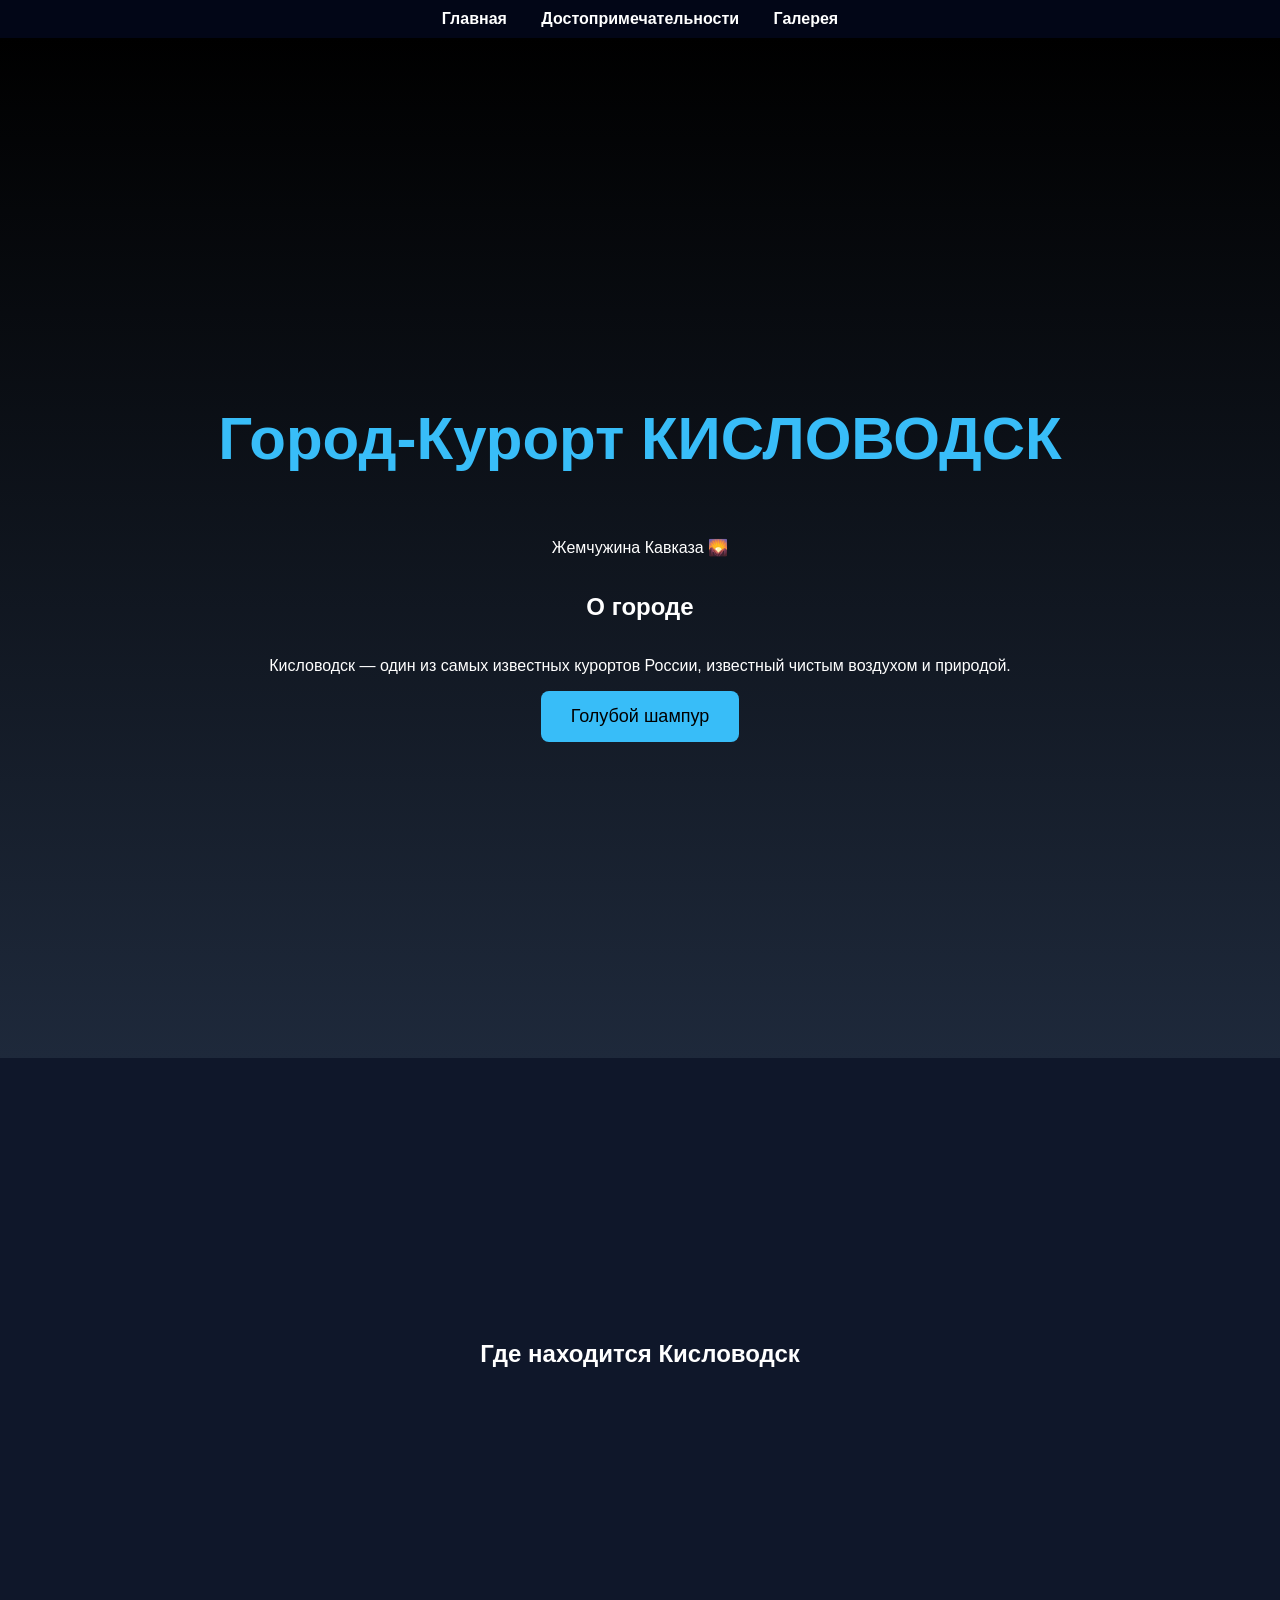
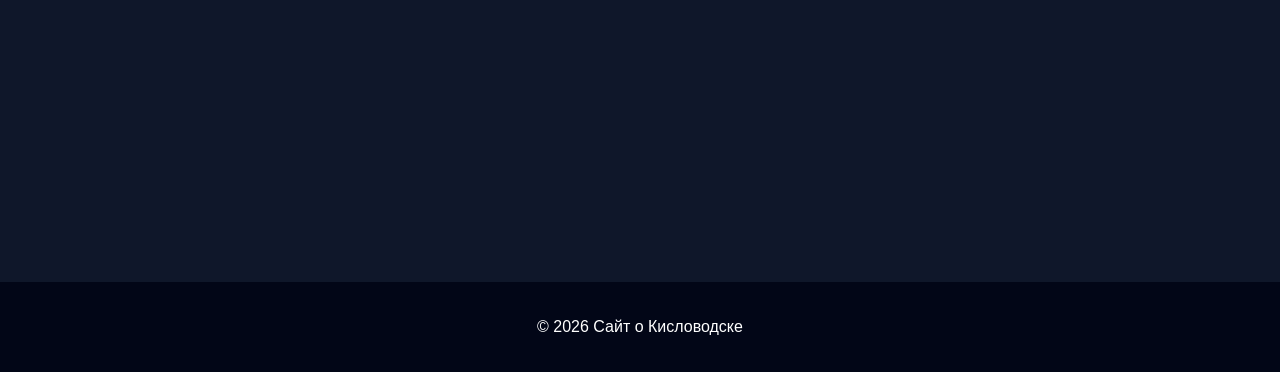
==== index.html @ 1b57e7a3 "Add files via upload" ====
<!DOCTYPE html>
<html lang="ru">
<head>
    <meta charset="UTF-8">
    <title>Кисловодск - Главная</title>
    <link rel="stylesheet" href="style.css">
</head>
<body>

<header class="navbar">
    <nav>
        <a href="index.html">Главная</a>
        <a href="places.html">Достопримечательности</a>
        <a href="gallery.html">Галерея</a>
    </nav>
</header>

<section class="hero">
    <h1 class="fade"> Город-Курорт КИСЛОВОДСК</h1>
    <p class="fade">Жемчужина Кавказа 🌄</p>
    <h2>О городе</h2>
    <p>
        Кисловодск — один из самых известных курортов России,
        известный чистым воздухом и природой.
    </p>
    <button onclick="location.href='poroh.html'">Голубой шампур</button>
</section>

<section class="about hidden">
    <h2>О городе</h2>
    <p>Кисловодск — один из самых известных курортов России с красивой природой и чистым воздухом.</p>
</section>
<section class="map">
    <h2>Где находится Кисловодск</h2>
    <iframe 
        src="https://www.google.com/maps/embed?pb=!1m18!1m12!1m3!1d45989.54118694455!2d42.68058077338535!3d43.910803499096566!2m3!1f0!2f0!3f0!3m2!1i1024!2i768!4f13.1!3m3!1m2!1s0x40582b11dc088b79%3A0xc4f8d356612c05c8!2z0JrQuNGB0LvQvtCy0L7QtNGB0LosINCh0YLQsNCy0YDQvtC_0L7Qu9GM0YHQutC40Lkg0LrRgNCw0Lk!5e0!3m2!1sru!2sru!4v1774516520795!5m2!1sru!2sru"
        width="100%" height="450" style="border:0;" allowfullscreen="" loading="lazy"></iframe>
</section>
<footer>
    <p>© 2026 Сайт о Кисловодске</p>
</footer>

<script src="script.js"></script>
</body>
</html>
---- style.css ----
body {
    margin: 0;
    font-family: Arial, sans-serif;
    background: #0f172a;
    color: white;
}

/* HERO */
.hero {
    height: 100vh;
    background: linear-gradient(to bottom, #000, #1e293b);
    display: flex;
    flex-direction: column;
    justify-content: center;
    align-items: center;
    overflow: hidden;
}

.hero h1 {
    font-size: 60px;
    color: #38bdf8;
}

/* плавное появление сверху */
.fade {
    opacity: 0;
    transform: translateY(-30px);
    animation: fadeIn 1s forwards;
}

.fade:nth-child(1) { animation-delay: 0.3s; }
.fade:nth-child(2) { animation-delay: 0.6s; }
.fade:nth-child(3) { animation-delay: 0.9s; }

@keyframes fadeIn {
    to {
        opacity: 1;
        transform: translateY(0);
    }
}

/* секции */
section {
    padding: 60px;
    text-align: center;
}

/* появление при скролле */
.hidden {
    opacity: 0;
    transform: translateY(50px);
    transition: all 0.8s ease;
}

.show {
    opacity: 1;
    transform: translateY(0);
}

/* список */
.places ul {
    list-style: none;
    padding: 0;
}

.places li {
    margin: 10px 0;
    font-size: 18px;
    transition: 0.3s;
}

.places li:hover {
    transform: scale(1.1);
    color: #38bdf8;
}

/* галерея */
.images {
    display: flex;
    justify-content: center;
    gap: 15px;
}

.images img {
    border-radius: 10px;
    transition: 0.3s;
}

.images img:hover {
    transform: scale(1.1);
}

/* кнопка */
button {
    padding: 15px 30px;
    border: none;
    background: #38bdf8;
    color: black;
    font-size: 18px;
    border-radius: 8px;
    cursor: pointer;
    transition: 0.3s;
}

button:hover {
    transform: scale(1.1);
    background: #0ea5e9;
}

/* футер */
footer {
    text-align: center;
    padding: 20px;
    background: #020617;
}
.map {
    padding: 40px;
    text-align: center;
}
.map h2 {
    margin-bottom: 20px;
}
.slider {
    position: relative;
    max-width: 700px;
    margin: 0 auto;
}
.slides {
    overflow: hidden;
    position: relative;
}
.slide {
    width: 100%;
    display: none;
    border-radius: 10px;
}
button#prev, button#next {
    position: absolute;
    top: 50%;
    transform: translateY(-50%);
    background: #38bdf8;
    border: none;
    padding: 10px 20px;
    cursor: pointer;
    border-radius: 50%;
}
button#prev { left: 10px; }
button#next { right: 10px; }
/* Навигация */
.navbar {
    background: #020617;
    padding: 10px 20px;
    text-align: center;
}

.navbar nav a {
    color: white;
    margin: 0 15px;
    text-decoration: none;
    font-weight: bold;
    transition: 0.3s;
}

.navbar nav a:hover {
    color: #38bdf8;
}
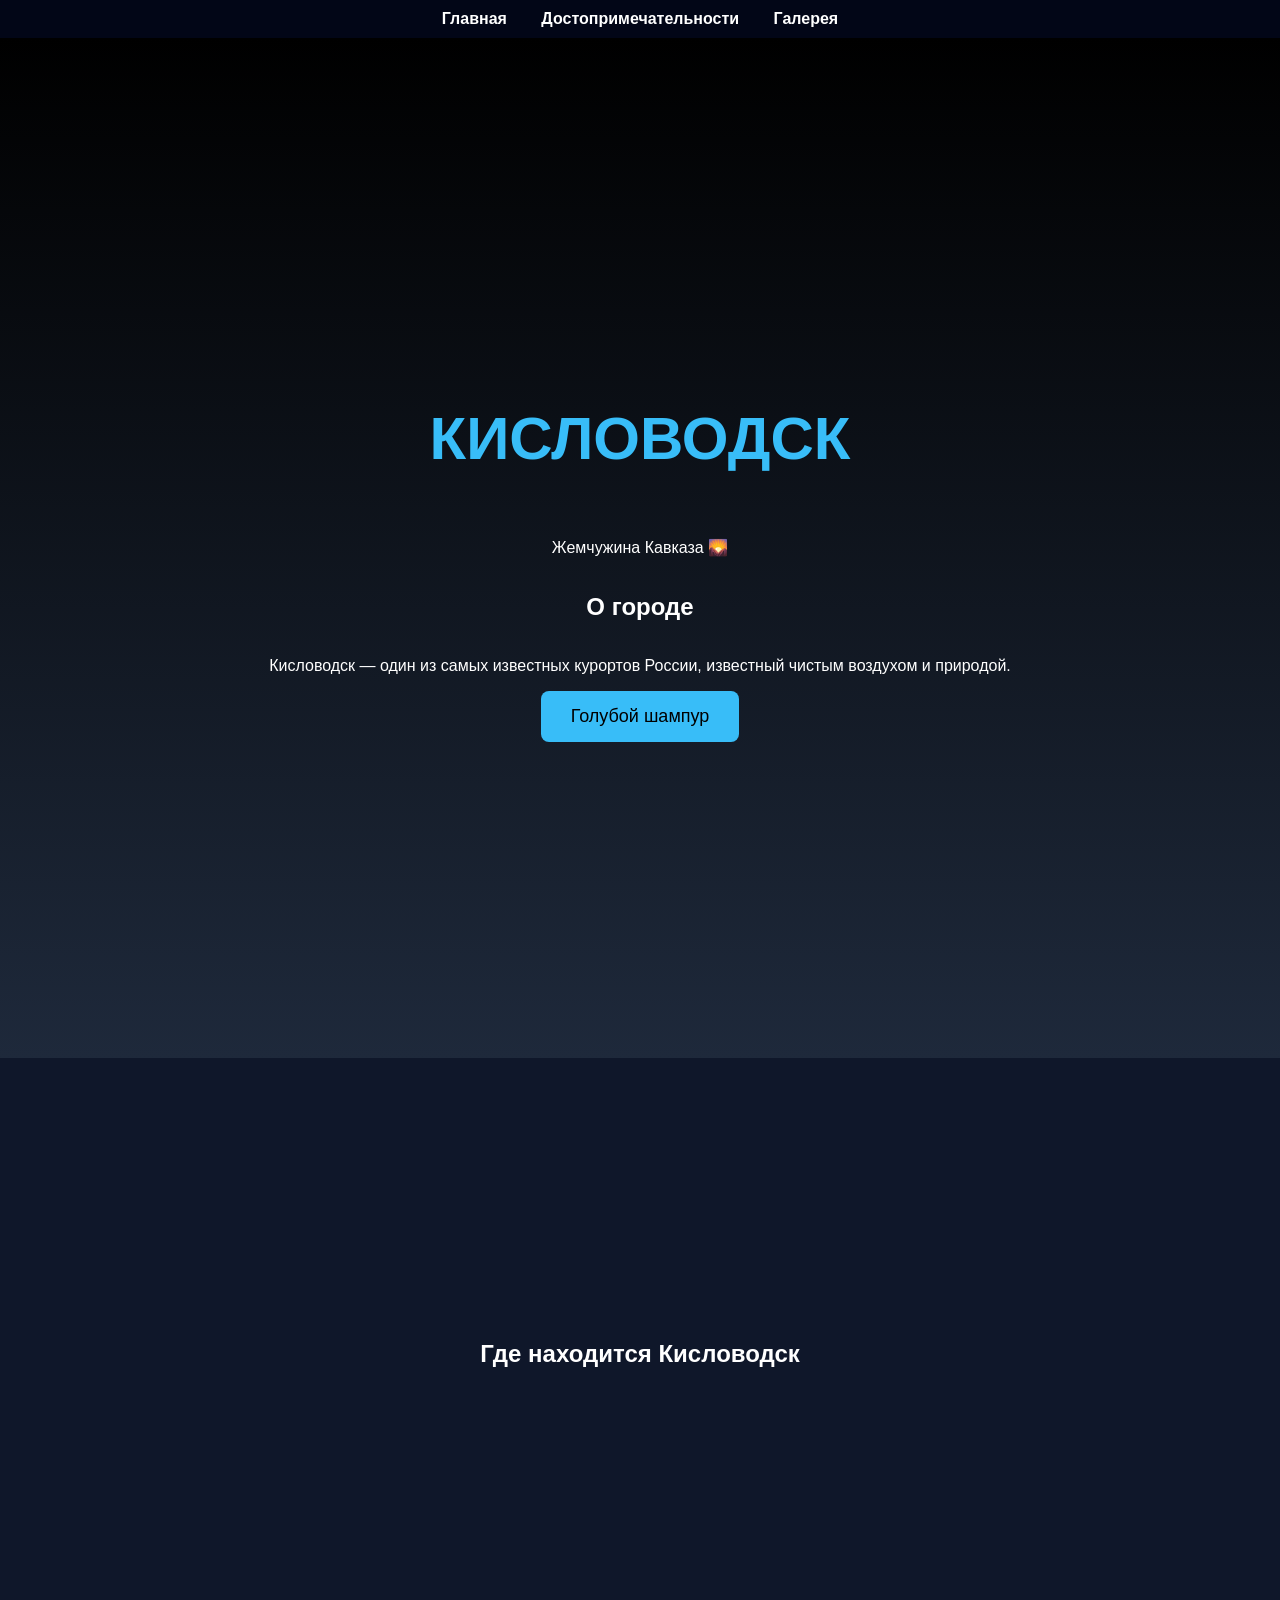
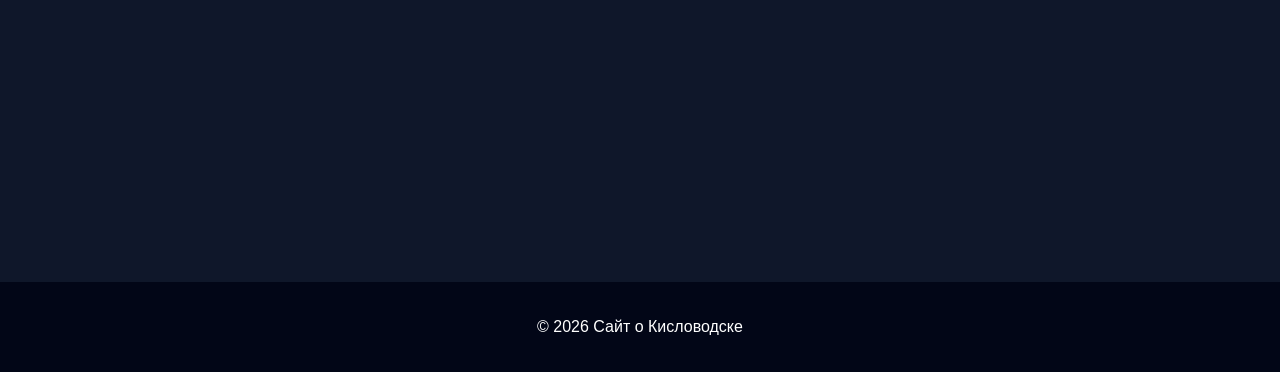
==== commit 24e3e6a0: "Update index.html" ====
--- a/index.html
+++ b/index.html
@@ -3,7 +3,8 @@
 <head>
     <meta charset="UTF-8">
     <title>Кисловодск - Главная</title>
-    <link rel="stylesheet" href="style.css">
+    <link rel="stylesheet" href="style.css">
+    <meta name="viewport" content="width=device-width, initial-scale=1.0">
 </head>
 <body>
 
@@ -16,7 +17,7 @@
 </header>
 
 <section class="hero">
-    <h1 class="fade"> Город-Курорт КИСЛОВОДСК</h1>
+    <h1 class="fade">КИСЛОВОДСК</h1>
     <p class="fade">Жемчужина Кавказа 🌄</p>
     <h2>О городе</h2>
     <p>
--- a/style.css
+++ b/style.css
@@ -163,4 +163,41 @@
 
 .navbar nav a:hover {
     color: #38bdf8;
+}
+/* Раздел рукодельниц */
+.crafts {
+    padding: 60px 20px;
+    text-align: center;
+}
+
+.crafts h2 {
+    color: #38bdf8;
+    margin-bottom: 30px;
+}
+
+.crafts-container {
+    display: flex;
+    justify-content: center;
+    gap: 40px;
+    flex-wrap: wrap;
+}
+
+.craft {
+    width: 200px;
+    transition: transform 0.3s;
+}
+
+.craft img {
+    width: 100%;
+    border-radius: 15px;
+    margin-bottom: 10px;
+}
+
+.craft p {
+    font-size: 16px;
+    color: #e2e8f0;
+}
+
+.craft:hover {
+    transform: scale(1.05);
 }
